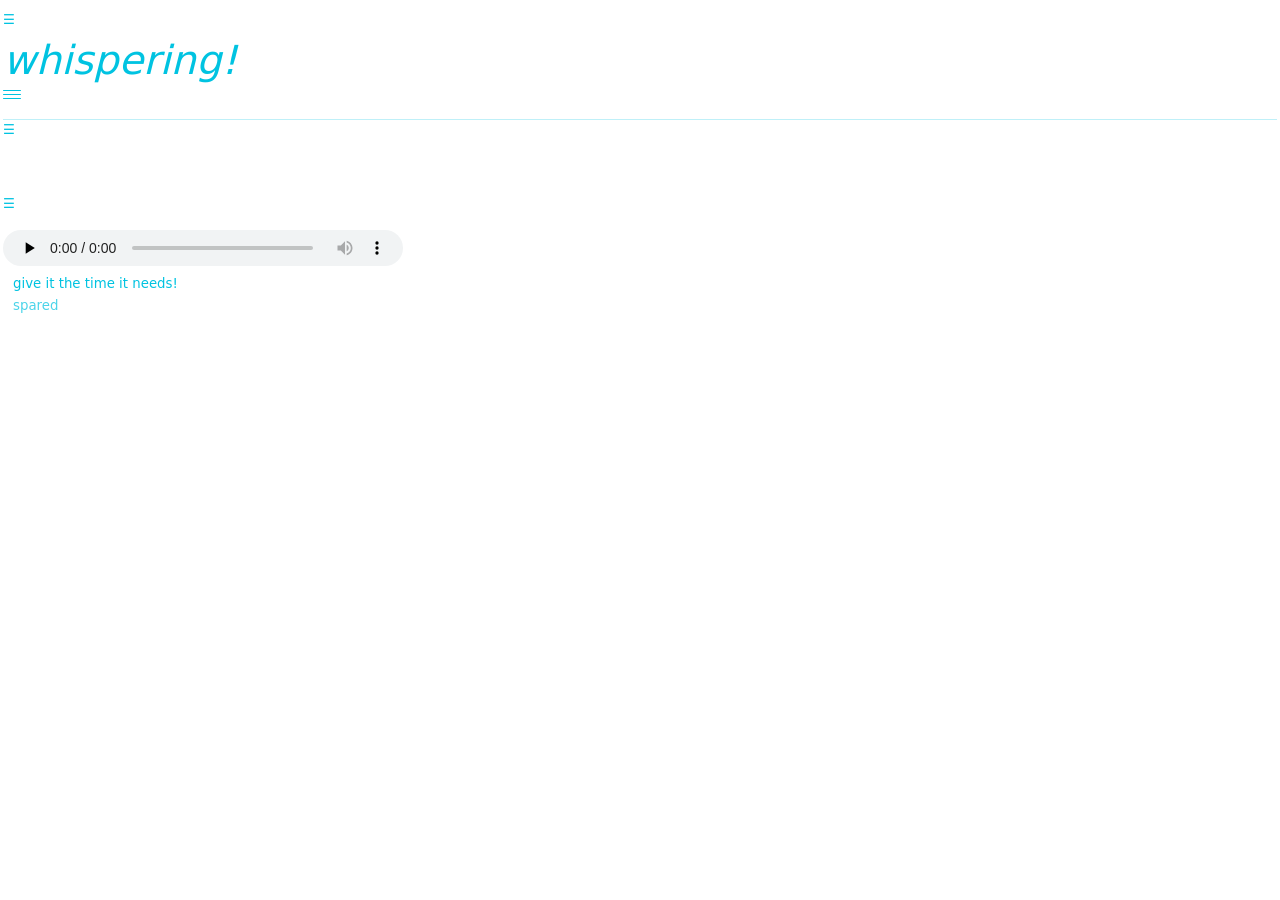
==== index.html @ b7f75431 "Add layout edit mode (?layout=edit) for drag/drop block reordering; removed back link from manage" ====
<!DOCTYPE html>
<html lang="en">
<head>
    <meta charset="UTF-8">
    <meta name="viewport" content="width=device-width, initial-scale=1.0">
    <title>whispering!</title>
    <link rel="stylesheet" href="styles.css">
    <style>
@import url('https://fonts.googleapis.com/css2?family=Inter:opsz@14..32&display=swap');

* { margin: 0; padding: 0; box-sizing: border-box; }

body {
  background: #ffffff;
  color: #00C3E1;
  font-family: system-ui, -apple-system, 'Segoe UI', Roboto, Helvetica, Arial, sans-serif;
  font-size: 10pt;
  font-weight: 200;
  line-height: 1.5;
  min-height: 100vh;
  display: flex;
  flex-direction: column;
  align-items: stretch;
  padding: 10px 3px 40px 3px; /* top reduced, horizontal margins 3px */
}

a { color: #00C3E1; text-decoration: none; }
a:hover { opacity: 0.7; }

.container {
  width: 100%;
  position: relative;
}

.header {
  display: flex;
  justify-content: space-between;
  align-items: center;
  margin-bottom: 20px;
  position: relative;
}

.header .logo {
  font-size: 30pt; /* 3x larger */
  font-style: italic;
  font-weight: 200;
  color: #00C3E1;
}

/* Full-width hairline under the whispering! logo */
.logo-rule {
  width: 100%;
  border: none;
  border-top: 1px solid rgba(0,195,225,0.25);
  margin: 20px 0 0;
}

.filter-btn {
  background: none;
  border: none;
  cursor: pointer;
  display: flex;
  flex-direction: column;
  gap: 3px;
  padding: 0;
}
.filter-btn span {
  display: block;
  width: 18px;
  height: 1px;
  background: #00C3E1;
  border-radius: 1px;
}

.filter-menu {
  display: none;
  position: absolute;
  top: 32px;
  right: 0;
  background: #ffffff;
  border: 1px solid #00C3E1;
  border-radius: 8px;
  min-width: 160px;
  padding: 6px;
  z-index: 10;
}
.filter-menu.open { display: block; }
.filter-menu button {
  display: block;
  width: 100%;
  text-align: left;
  padding: 6px 10px;
  font-family: system-ui, -apple-system, 'Segoe UI', Roboto, Helvetica, Arial, sans-serif;
  font-size: 10pt;
  font-weight: 200;
  border: none;
  background: none;
  color: #00C3E1;
  cursor: pointer;
  border-radius: 4px;
}
.filter-menu button:hover { background: #f0fafc; }
.filter-menu button.active { color: #00C3E1; }
.filter-menu .divider {
  border-bottom: 0.5px solid #00C3E1;
  margin-bottom: 4px;
  padding-bottom: 8px;
}
.filter-menu .artist-item {
  padding-left: 28px;
}

.track-list {
  display: flex;
  flex-direction: column;
  gap: 14px;
  padding-top: 54px;
}

.track {
  display: flex;
  flex-direction: column;
  gap: 8px;
}

.track audio {
  width: 300px;
  max-width: 100%;
  height: 36px;
}

.track-info {
  display: flex;
  flex-direction: column;
  gap: 2px;
  padding-left: 10px;
  font-size: 10pt;
  font-weight: 200;
  color: #00C3E1;
}
.track-title { font-weight: 200; }
.track-artist { opacity: 0.7; font-weight: 200; }

.form-group { margin-bottom: 16px; }
.form-group label {
  display: block;
  font-size: 10pt;
  font-weight: 200;
  margin-bottom: 6px;
}
.form-group input[type=\"text\"] {
  width: 100%;
  padding: 8px 10px;
  border: 1px solid #00C3E1;
  border-radius: 6px;
  font-family: system-ui, -apple-system, 'Segoe UI', Roboto, Helvetica, Arial, sans-serif;
  font-size: 10pt;
  font-weight: 200;
  color: #00C3E1;
  background: #ffffff;
}
.form-group input::placeholder { color: #00C3E1; opacity: 0.5; }

.drop-zone {
  border: 1px solid #00C3E1;
  border-radius: 8px;
  height: 180px;
  text-align: center;
  cursor: pointer;
  font-size: 10pt;
  font-weight: 200;
  margin-bottom: 16px;
  display: flex;
  flex-direction: column;
  justify-content: center;
  align-items: center;
  gap: 4px;
}
.drop-zone .small-text {
  font-size: 9pt;
  opacity: 0.6;
}
.drop-zone.dragover { background: #f0fafc; }

button.submit-btn {
  width: 100%;
  padding: 10px;
  background: #00C3E1;
  color: #ffffff;
  border: none;
  border-radius: 6px;
  font-family: system-ui, -apple-system, 'Segoe UI', Roboto, Helvetica, Arial, sans-serif;
  font-size: 10pt;
  font-weight: 200;
  cursor: pointer;
}
button.submit-btn:hover { opacity: 0.85; }
button.submit-btn:disabled { opacity: 0.5; cursor: not-allowed; }

.status { margin-top: 12px; font-size: 10pt; font-weight: 200; }

.title-row {
  display: flex;
  justify-content: space-between;
  align-items: center;
  margin-bottom: 8px;
}
.page-title { font-size: 10pt; font-weight: 200; opacity: 0.7; }
select.filter-select {
  font-family: system-ui, -apple-system, 'Segoe UI', Roboto, Helvetica, Arial, sans-serif;
  font-size: 10pt;
  font-weight: 200;
  color: #00C3E1;
  background: #ffffff;
  border: 1px solid #00C3E1;
  border-radius: 6px;
  padding: 4px 8px;
}

.hairline { border: none; border-top: 1px solid rgba(0,195,225,0.25); margin: 12px 0; }

.song-list { display: flex; flex-direction: column; gap: 10px; }
.song-item {
  display: flex;
  justify-content: space-between;
  align-items: center;
  gap: 12px;
  font-size: 10pt;
  font-weight: 200;
}
.song-meta { opacity: 0.7; }
.delete-btn {
  background: none;
  border: none;
  cursor: pointer;
  font-family: system-ui, -apple-system, 'Segoe UI', Roboto, Helvetica, Arial, sans-serif;
  font-size: 11pt;
  font-weight: 200;
  color: #00C3E1;
  padding: 2px 6px;
}
.delete-btn:hover { opacity: 0.6; }

.back-link { margin-top: 16px; font-size: 10pt; font-weight: 200; }

/* ===== LAYOUT EDIT MODE ===== */
.layout-edit-mode .edit-handle {
  display: block !important;
  opacity: 0.7;
}
.layout-edit-mode .edit-handle:hover {
  opacity: 1;
}
.layout-edit-mode .block {
  border: 2px dashed rgba(0,195,225,0.3);
  border-radius: 4px;
  background: rgba(0,195,225,0.05);
}
.layout-edit-mode .block-header {
  padding: 4px 8px;
  background: rgba(0,195,225,0.1);
  margin: -8px -8px 8px -8px;
  font-size: 9pt;
  text-transform: uppercase;
  letter-spacing: 0.5px;
}

/* Edit mode controls */
.layout-edit-controls {
  position: fixed;
  bottom: 20px;
  right: 20px;
  background: rgba(0,0,0,0.7);
  color: #ffffff;
  padding: 8px 12px;
  border-radius: 4px;
  font-size: 9pt;
  z-index: 1000;
  display: none;
}
.layout-edit-mode .layout-edit-controls {
  display: block;
}
.layout-edit-controls button {
  background: #00C3E1;
  color: #ffffff;
  border: none;
  padding: 4px 8px;
  margin: 0 4px;
  border-radius: 3px;
  cursor: pointer;
  font-size: 9pt;
}
.layout-edit-controls button:hover {
  opacity: 0.8;
}

/* ===== DESKTOP-ONLY OVERRIDES (min-width: 601px) ===== */
@media (min-width: 601px) {
  body {
    padding: 10px 3px 40px 3px; /* keep same horizontal */
  }
  .track audio {
    width: 400px;
  }
  .track-list {
    gap: 16px;
  }
}

@media (max-width: 600px) {
  body { padding: 10px 3px 40px 3px; }
  .container { max-width: 100%; }
  .header .logo { font-size: 30pt; }
}
@media (min-width: 1200px) {
  body { padding: 10px 3px 40px 3px; }
}

</style>
</head>
<body class="whisper-body">

<div class="container">
  <div class="header">
    <div class="block block-header" data-block="header">
      <div class="edit-handle">☰</div>
      <div class="block-content">
        <a href="/" class="logo">whispering!</a>
        <button class="filter-btn" id="filterBtn" aria-label="Menu">
          <span></span><span></span><span></span>
        </button>
        <div class="filter-menu" id="filterMenu">
          <button id="uploadLink">upload recording</button>
        </div>
      </div>
    </div>
  </div>

  <hr class="logo-rule block block-divider" data-block="divider">
  <div class="edit-handle">☰</div>

  <div class="track-list block block-tracks" data-block="tracks">
    <div class="edit-handle">☰</div>
    <div id="trackList"></div>
  </div>
</div>

<!-- Edit mode controls (hidden by default) -->
<div class="layout-edit-controls" id="layoutControls">
  <button id="saveLayout">Save Layout</button>
  <button id="resetLayout">Reset Layout</button>
</div>

<script>
  window.addEventListener('error', (e) => {
    alert('Something went wrong. Please message mulu on Signal about this issue.');
    return false;
  });
  window.addEventListener('unhandledrejection', (e) => {
    alert('Something went wrong. Please message mulu on Signal about this issue.');
  });

  // Layout edit mode functionality
  const layoutControls = document.getElementById('layoutControls');
  const saveLayoutBtn = document.getElementById('saveLayout');
  const resetLayoutBtn = document.getElementById('resetLayout');
  
  // Check if we're in edit mode
  const urlParams = new URLSearchParams(window.location.search);
  const isEditMode = urlParams.get('layout') === 'edit';
  
  if (isEditMode) {
    document.body.classList.add('layout-edit-mode');
    layoutControls.style.display = 'block';
  }
  
  // Initialize drag and drop for blocks
  function initDragDrop() {
    const blocks = document.querySelectorAll('.block');
    blocks.forEach(block => {
      // Make block draggable
      block.setAttribute('draggable', 'true');
      
      block.addEventListener('dragstart', (e) => {
        e.dataTransfer.setData('text/plain', block.dataset.block);
        block.classList.add('dragging');
      });
      
      block.addEventListener('dragend', () => {
        block.classList.remove('dragging');
      });
      
      block.addEventListener('dragover', (e) => {
        e.preventDefault();
        const afterElement = getDragAfterElement(block.parentNode, e.clientY);
        if (afterElement == null) {
          block.parentNode.appendChild(block);
        } else {
          block.parentNode.insertBefore(block, afterElement);
        }
      });
    });
  }
  
  function getDragAfterElement(container, y) {
    const draggableElements = [...container.querySelectorAll('.block:not(.dragging)')];
    
    return draggableElements.reduce((closest, child) => {
      const box = child.getBoundingClientRect();
      const offset = y - box.top - box.height / 2;
      if (offset < 0 && offset > closest.offset) {
        return { offset: offset, element: child };
      } else {
        return closest;
      }
    }, { offset: Number.NEGATIVE_INFINITY }).element;
  }
  
  // Save layout to localStorage
  function saveLayout() {
    const order = [];
    document.querySelectorAll('.block').forEach(block => {
      order.push(block.dataset.block);
    });
    localStorage.setItem('whisperingLayout', JSON.stringify(order));
    alert('Layout saved! Refresh to see changes.');
  }
  
  // Load layout from localStorage
  function loadLayout() {
    const saved = localStorage.getItem('whisperingLayout');
    if (saved) {
      const order = JSON.parse(saved);
      const container = document.querySelector('.container');
      order.forEach(blockType => {
        const block = document.querySelector(`.block[data-block="${blockType}"]`);
        if (block && block.parentNode !== container) {
          container.appendChild(block);
        }
      });
    }
  }
  
  // Reset layout to default
  function resetLayout() {
    localStorage.removeItem('whisperingLayout');
    alert('Layout reset to default. Refresh to see changes.');
    window.location.reload();
  }
  
  // Event listeners
  saveLayoutBtn.addEventListener('click', saveLayout);
  resetLayoutBtn.addEventListener('click', resetLayout);
  
  // Initialize
  if (isEditMode) {
    initDragDrop();
  } else {
    // On normal view, apply saved layout if exists
    loadLayout();
  }
  
  // Existing audio player JS (unchanged)
  const list = document.getElementById('trackList');
  const filterBtn = document.getElementById('filterBtn');
  const filterMenu = document.getElementById('filterMenu');
  let currentFilter = 'all';
  let allTracks = [];

  const door = document.createElement('button');
  door.textContent = 'Doorway';
  door.className = 'divider';
  door.addEventListener('click', () => { window.location.href = '/upload/'; });
  filterMenu.appendChild(door);

  filterBtn.addEventListener('click', (e) => {
    e.stopPropagation();
    filterMenu.classList.toggle('open');
  });
  document.addEventListener('click', () => { filterMenu.classList.remove('open'); });
  filterMenu.addEventListener('click', (e) => { e.stopPropagation(); });

  function render(filter) {
    list.innerHTML = '';
    const filtered = filter === 'all' ? allTracks : allTracks.filter(t => (t.artist || t.user) === filter);
    filtered.forEach(t => {
      const row = document.createElement('div');
      row.className = 'track';
      const audio = document.createElement('audio');
      audio.controls = true;
      audio.preload = 'none';
      audio.src = t.src || t.audio;
      const info = document.createElement('div');
      info.className = 'track-info';
      info.innerHTML = `<span class=\"track-title\">${t.title || t.name}</span><span class=\"track-artist\">${t.artist || t.user}</span>`;
      row.appendChild(audio);
      row.appendChild(info);
      list.appendChild(row);
    });
  }

  function buildFilterMenu(tracks) {
    const artists = [...new Set(tracks.map(t => t.artist || t.user))].sort();
    const allBtn = document.createElement('button');
    allBtn.textContent = 'Voices';
    allBtn.dataset.filter = 'all';
    allBtn.classList.add('active');
    filterMenu.appendChild(allBtn);
    artists.forEach(a => {
      const btn = document.createElement('button');
      btn.textContent = a;
      btn.dataset.filter = a;
      btn.classList.add('artist-item');
      filterMenu.appendChild(btn);
    });
  }

  filterMenu.addEventListener('click', (e) => {
    if (e.target.tagName === 'BUTTON' && e.target.dataset.filter) {
      currentFilter = e.target.dataset.filter;
      filterMenu.querySelectorAll('button').forEach(b => b.classList.remove('active'));
      e.target.classList.add('active');
      filterMenu.classList.remove('open');
      render(currentFilter);
    }
  });

  fetch('_data/songs.json')
    .then(r => { if (!r.ok) throw new Error('Network'); return r.json(); })
    .then(songs => {
      if (!songs || songs.length === 0) return;
      allTracks = songs;
      buildFilterMenu(songs);
      render('all');
    })
    .catch(err => console.error('Error:', err));
</script>
</body>
</html>
---- styles.css ----
:root {
  --color-primary: #00C3E1;
  --color-ink: rgba(0,195,225, 1);
  --color-reverse: rgba(255,255,255, 1);
  --color-background: #ffffff;
  --color-panel: rgba(240,250,252, 1);
  --font-family: system-ui, -apple-system, 'Segoe UI', Roboto, Helvetica, Arial, sans-serif;
  --font-weight-base: 200;
  --font-size-body: 10pt;
  --font-size-meta: 11pt;
  --font-size-display: 7.5em;
  --space-side: 5px;
  --space-side-mobile: 16px;
  --space-top: 40px;
  --radius-pill: 999px;
  --radius-media: 0;
}

body {
  font-family: var(--font-family);
  font-weight: var(--font-weight-base);
  font-size: var(--font-size-body);
  background-color: var(--color-background);
  color: var(--color-ink);
  margin: 0;
  padding: 0;
  line-height: 1.4;
}

a {
  color: inherit;
  text-decoration: none;
  transition: opacity 0.2s ease;
}
a:hover {
  opacity: 0.7;
}

.whisper-title {
  font-size: var(--font-size-display);
  font-weight: var(--font-weight-base);
  text-align: center;
  margin: 0;
  line-height: 1;
  letter-spacing: 0.1em;
}

.cargo-editorial-grid {
  display: grid;
  grid-template-columns: repeat(12, 1fr);
  gap: var(--space-side);
  padding: var(--space-top) var(--space-side);
}

.editorial-block {
  grid-column: span 12;
  position: relative;
}

.block-hero { grid-column: 2 / span 10; text-align: center; }
.block-meta { grid-column: 8 / span 4; font-size: var(--font-size-meta); opacity: 0.6; }
.block-nav { grid-column: 2 / span 6; margin-top: 2rem; }

.whisper-link {
  display: inline-block;
  font-size: var(--font-size-meta);
  border: 1px solid rgba(0,0,0,0.1);
  padding: 4px 12px;
  border-radius: var(--radius-pill);
  margin-right: 10px;
  cursor: pointer;
}
.whisper-link:hover {
  border-color: var(--color-primary);
  color: var(--color-primary);
}

.whisper-footer {
  position: fixed;
  bottom: var(--space-side);
  left: var(--space-side);
  font-size: var(--font-size-meta);
  opacity: 0.5;
}

.drop-zone {
  background-color: var(--color-panel);
  border: 2px dashed var(--color-primary);
  border-radius: 12px;
  padding: 2rem;
  text-align: center;
}
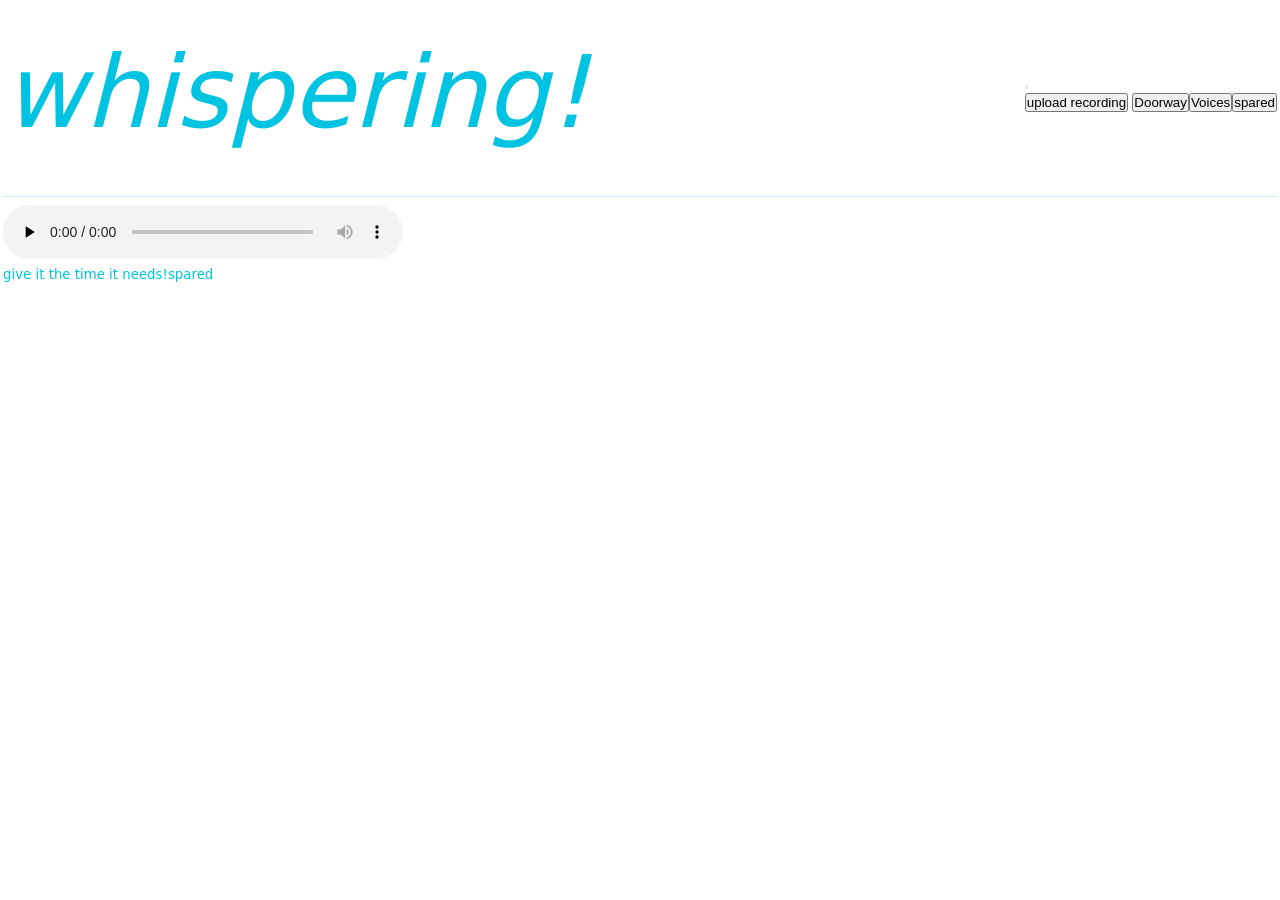
==== commit 3cf59d7f: "Add layout edit mode with draggable/resizable blocks and 13x13 grid; made header large in both views" ====
--- a/index.html
+++ b/index.html
@@ -32,237 +32,97 @@
   position: relative;
 }
 
-.header {
+/* Header blocks */
+.logo-block,
+.filter-btn-block {
   display: flex;
-  justify-content: space-between;
   align-items: center;
-  margin-bottom: 20px;
+  justify-content: center;
+  /* size will be set by content */
+}
+.logo-block {
+  /* header text */
+}
+.logo-block .logo {
+  font-size: var(--font-size-display);
+  font-style: italic;
+  font-weight: var(--font-weight-base);
+  color: var(--color-primary);
+  margin: 0;
+}
+
+/* Divider */
+.divider-block {
+  width: 100%;
+  height: 1px;
+  background: rgba(0,195,225,0.25);
+  margin: 20px 0 0;
+}
+
+/* Track list container */
+.tracks-block {
+  /* content will be inserted via JS */
+}
+
+/* Base block styling for edit mode */
+.block {
   position: relative;
-}
-
-.header .logo {
-  font-size: 30pt; /* 3x larger */
-  font-style: italic;
-  font-weight: 200;
-  color: #00C3E1;
-}
-
-/* Full-width hairline under the whispering! logo */
-.logo-rule {
-  width: 100%;
-  border: none;
-  border-top: 1px solid rgba(0,195,225,0.25);
-  margin: 20px 0 0;
-}
-
-.filter-btn {
-  background: none;
-  border: none;
-  cursor: pointer;
-  display: flex;
-  flex-direction: column;
-  gap: 3px;
-  padding: 0;
-}
-.filter-btn span {
-  display: block;
-  width: 18px;
-  height: 1px;
-  background: #00C3E1;
-  border-radius: 1px;
-}
-
-.filter-menu {
-  display: none;
-  position: absolute;
-  top: 32px;
-  right: 0;
-  background: #ffffff;
-  border: 1px solid #00C3E1;
-  border-radius: 8px;
-  min-width: 160px;
-  padding: 6px;
-  z-index: 10;
-}
-.filter-menu.open { display: block; }
-.filter-menu button {
-  display: block;
-  width: 100%;
-  text-align: left;
-  padding: 6px 10px;
-  font-family: system-ui, -apple-system, 'Segoe UI', Roboto, Helvetica, Arial, sans-serif;
-  font-size: 10pt;
-  font-weight: 200;
-  border: none;
-  background: none;
-  color: #00C3E1;
-  cursor: pointer;
-  border-radius: 4px;
-}
-.filter-menu button:hover { background: #f0fafc; }
-.filter-menu button.active { color: #00C3E1; }
-.filter-menu .divider {
-  border-bottom: 0.5px solid #00C3E1;
-  margin-bottom: 4px;
-  padding-bottom: 8px;
-}
-.filter-menu .artist-item {
-  padding-left: 28px;
-}
-
-.track-list {
-  display: flex;
-  flex-direction: column;
-  gap: 14px;
-  padding-top: 54px;
-}
-
-.track {
-  display: flex;
-  flex-direction: column;
-  gap: 8px;
-}
-
-.track audio {
-  width: 300px;
-  max-width: 100%;
-  height: 36px;
-}
-
-.track-info {
-  display: flex;
-  flex-direction: column;
-  gap: 2px;
-  padding-left: 10px;
-  font-size: 10pt;
-  font-weight: 200;
-  color: #00C3E1;
-}
-.track-title { font-weight: 200; }
-.track-artist { opacity: 0.7; font-weight: 200; }
-
-.form-group { margin-bottom: 16px; }
-.form-group label {
-  display: block;
-  font-size: 10pt;
-  font-weight: 200;
-  margin-bottom: 6px;
-}
-.form-group input[type=\"text\"] {
-  width: 100%;
-  padding: 8px 10px;
-  border: 1px solid #00C3E1;
-  border-radius: 6px;
-  font-family: system-ui, -apple-system, 'Segoe UI', Roboto, Helvetica, Arial, sans-serif;
-  font-size: 10pt;
-  font-weight: 200;
-  color: #00C3E1;
-  background: #ffffff;
-}
-.form-group input::placeholder { color: #00C3E1; opacity: 0.5; }
-
-.drop-zone {
-  border: 1px solid #00C3E1;
-  border-radius: 8px;
-  height: 180px;
-  text-align: center;
-  cursor: pointer;
-  font-size: 10pt;
-  font-weight: 200;
-  margin-bottom: 16px;
-  display: flex;
-  flex-direction: column;
-  justify-content: center;
-  align-items: center;
-  gap: 4px;
-}
-.drop-zone .small-text {
-  font-size: 9pt;
-  opacity: 0.6;
-}
-.drop-zone.dragover { background: #f0fafc; }
-
-button.submit-btn {
-  width: 100%;
-  padding: 10px;
-  background: #00C3E1;
-  color: #ffffff;
-  border: none;
-  border-radius: 6px;
-  font-family: system-ui, -apple-system, 'Segoe UI', Roboto, Helvetica, Arial, sans-serif;
-  font-size: 10pt;
-  font-weight: 200;
-  cursor: pointer;
-}
-button.submit-btn:hover { opacity: 0.85; }
-button.submit-btn:disabled { opacity: 0.5; cursor: not-allowed; }
-
-.status { margin-top: 12px; font-size: 10pt; font-weight: 200; }
-
-.title-row {
-  display: flex;
-  justify-content: space-between;
-  align-items: center;
-  margin-bottom: 8px;
-}
-.page-title { font-size: 10pt; font-weight: 200; opacity: 0.7; }
-select.filter-select {
-  font-family: system-ui, -apple-system, 'Segoe UI', Roboto, Helvetica, Arial, sans-serif;
-  font-size: 10pt;
-  font-weight: 200;
-  color: #00C3E1;
-  background: #ffffff;
-  border: 1px solid #00C3E1;
-  border-radius: 6px;
-  padding: 4px 8px;
-}
-
-.hairline { border: none; border-top: 1px solid rgba(0,195,225,0.25); margin: 12px 0; }
-
-.song-list { display: flex; flex-direction: column; gap: 10px; }
-.song-item {
-  display: flex;
-  justify-content: space-between;
-  align-items: center;
-  gap: 12px;
-  font-size: 10pt;
-  font-weight: 200;
-}
-.song-meta { opacity: 0.7; }
-.delete-btn {
-  background: none;
-  border: none;
-  cursor: pointer;
-  font-family: system-ui, -apple-system, 'Segoe UI', Roboto, Helvetica, Arial, sans-serif;
-  font-size: 11pt;
-  font-weight: 200;
-  color: #00C3E1;
-  padding: 2px 6px;
-}
-.delete-btn:hover { opacity: 0.6; }
-
-.back-link { margin-top: 16px; font-size: 10pt; font-weight: 200; }
-
-/* ===== LAYOUT EDIT MODE ===== */
-.layout-edit-mode .edit-handle {
-  display: block !important;
-  opacity: 0.7;
-}
-.layout-edit-mode .edit-handle:hover {
-  opacity: 1;
-}
+  /* default margin */
+  margin: 8px 0;
+}
+.block-content {
+  /* inner content */
+}
+
+/* Edit mode specific styles */
 .layout-edit-mode .block {
   border: 2px dashed rgba(0,195,225,0.3);
   border-radius: 4px;
   background: rgba(0,195,225,0.05);
 }
-.layout-edit-mode .block-header {
-  padding: 4px 8px;
-  background: rgba(0,195,225,0.1);
-  margin: -8px -8px 8px -8px;
-  font-size: 9pt;
-  text-transform: uppercase;
-  letter-spacing: 0.5px;
+.layout-edit-mode .block-content {
+  padding: 8px;
+}
+.layout-edit-mode .resize-handle {
+  position: absolute;
+  bottom: 0;
+  right: 0;
+  width: 12px;
+  height: 12px;
+  background: rgba(0,195,225,0.5);
+  cursor: se-resize;
+  z-index: 2;
+}
+.layout-edit-mode .drag-handle {
+  position: absolute;
+  top: 0;
+  left: 0;
+  width: 12px;
+  height: 12px;
+  background: rgba(0,195,225,0.5);
+  cursor: move;
+  z-index: 2;
+}
+.layout-edit-mode .grid-overlay {
+  position: absolute;
+  top: 0;
+  left: 0;
+  width: 100%;
+  height: 100%;
+  pointer-events: none;
+  z-index: 1;
+}
+.layout-edit-mode .grid-overlay .grid-line {
+  position: absolute;
+  background: rgba(0,195,225,0.2);
+}
+.layout-edit-mode .grid-overlay .grid-line.v {
+  width: 1px;
+  height: 100%;
+}
+.layout-edit-mode .grid-overlay .grid-line.h {
+  height: 1px;
+  width: 100%;
 }
 
 /* Edit mode controls */
@@ -303,30 +163,42 @@
   .track audio {
     width: 400px;
   }
-  .track-list {
-    gap: 16px;
-  }
-}
-
+}
+
+/* ===== MOBILE ===== */
 @media (max-width: 600px) {
   body { padding: 10px 3px 40px 3px; }
   .container { max-width: 100%; }
-  .header .logo { font-size: 30pt; }
 }
 @media (min-width: 1200px) {
   body { padding: 10px 3px 40px 3px; }
 }
 
+/* Ensure the header elements display inline in normal mode */
+.header-normal {
+  display: flex;
+  justify-content: space-between;
+  align-items: center;
+  margin-bottom: 20px;
+}
 </style>
 </head>
 <body class="whisper-body">
 
 <div class="container">
-  <div class="header">
-    <div class="block block-header" data-block="header">
-      <div class="edit-handle">☰</div>
+  <div class="header-normal">
+    <!-- Logo block -->
+    <div class="block logo-block" data-block="logo">
+      <div class="drag-handle"></div>
       <div class="block-content">
         <a href="/" class="logo">whispering!</a>
+      </div>
+      <div class="resize-handle"></div>
+    </div>
+    <!-- Filter button block -->
+    <div class="block filter-btn-block" data-block="filter">
+      <div class="drag-handle"></div>
+      <div class="block-content">
         <button class="filter-btn" id="filterBtn" aria-label="Menu">
           <span></span><span></span><span></span>
         </button>
@@ -334,15 +206,22 @@
           <button id="uploadLink">upload recording</button>
         </div>
       </div>
+      <div class="resize-handle"></div>
     </div>
   </div>
 
-  <hr class="logo-rule block block-divider" data-block="divider">
-  <div class="edit-handle">☰</div>
-
-  <div class="track-list block block-tracks" data-block="tracks">
-    <div class="edit-handle">☰</div>
-    <div id="trackList"></div>
+  <!-- Divider block -->
+  <div class="block divider-block" data-block="divider">
+    <div class="drag-handle"></div>
+    <div class="block-content"></div>
+    <div class="resize-handle"></div>
+  </div>
+
+  <!-- Track list block -->
+  <div class="block tracks-block" data-block="tracks">
+    <div class="drag-handle"></div>
+    <div class="block-content" id="trackList"></div>
+    <div class="resize-handle"></div>
   </div>
 </div>
 
@@ -373,13 +252,52 @@
   if (isEditMode) {
     document.body.classList.add('layout-edit-mode');
     layoutControls.style.display = 'block';
-  }
-  
-  // Initialize drag and drop for blocks
-  function initDragDrop() {
+    initGridOverlay();
+  }
+  
+  // Grid overlay
+  function initGridOverlay() {
+    const container = document.querySelector('.container');
+    const overlay = document.createElement('div');
+    overlay.className = 'grid-overlay';
+    container.appendChild(overlay);
+    updateGrid();
+    window.addEventListener('resize', updateGrid);
+  }
+  
+  function updateGrid() {
+    const container = document.querySelector('.container');
+    const overlay = container.querySelector('.grid-overlay');
+    if (!overlay) return;
+    overlay.innerHTML = '';
+    const rect = container.getBoundingClientRect();
+    const gridSize = 20; // 20px grid
+    const cols = Math.ceil(rect.width / gridSize);
+    const rows = Math.ceil(rect.height / gridSize);
+    for (let i = 0; i <= cols; i++) {
+      const line = document.createElement('div');
+      line.className = 'grid-line v';
+      line.style.left = (i * gridSize) + 'px';
+      overlay.appendChild(line);
+    }
+    for (let i = 0; i <= rows; i++) {
+      const line = document.createElement('div');
+      line.className = 'grid-line h';
+      line.style.top = (i * gridSize) + 'px';
+      overlay.appendChild(line);
+    }
+  }
+  
+  // Snap value to grid
+  function snapToGrid(value, gridSize = 20) {
+    return Math.round(value / gridSize) * gridSize;
+  }
+  
+  // Make blocks draggable and resizable
+  function initInteractions() {
     const blocks = document.querySelectorAll('.block');
     blocks.forEach(block => {
-      // Make block draggable
+      // Make draggable
       block.setAttribute('draggable', 'true');
       
       block.addEventListener('dragstart', (e) => {
@@ -399,6 +317,58 @@
         } else {
           block.parentNode.insertBefore(block, afterElement);
         }
+        // Snap to grid after drop
+        requestAnimationFrame(() => snapBlockToGrid(block));
+      });
+      
+      // Resize handle
+      const resizeHandle = block.querySelector('.resize-handle');
+      const dragHandle = block.querySelector('.drag-handle');
+      let resizing = false;
+      let startX, startY, startWidth, startHeight;
+      
+      resizeHandle.addEventListener('mousedown', (e) => {
+        e.stopPropagation();
+        resizing = true;
+        startX = e.clientX;
+        startY = e.clientY;
+        const rect = block.getBoundingClientRect();
+        startWidth = rect.width;
+        startHeight = rect.height;
+        document.body.style.cursor = 'se-resize';
+        block.classList.add('resizing');
+      });
+      
+      document.addEventListener('mousemove', (e) => {
+        if (!resizing) return;
+        const dx = e.clientX - startX;
+        const dy = e.clientY - startY;
+        let newWidth = startWidth + dx;
+        let newHeight = startHeight + dy;
+        // Minimum size
+        newWidth = Math.max(40, newWidth);
+        newHeight = Math.max(40, newHeight);
+        // Snap to grid
+        newWidth = snapToGrid(newWidth);
+        newHeight = snapToGrid(newHeight);
+        block.style.width = newWidth + 'px';
+        block.style.height = newHeight + 'px';
+      });
+      
+      document.addEventListener('mouseup', (e) => {
+        if (resizing) {
+          resizing = false;
+          document.body.style.cursor = 'default';
+          block.classList.remove('resizing');
+        }
+      });
+      
+      // Drag handle for moving (optional, but we already have dragstart on block)
+      // We'll also allow dragging from the drag handle area for clarity
+      dragHandle.addEventListener('mousedown', (e) => {
+        e.stopPropagation();
+        // Trigger dragstart on the block
+        block.dispatchEvent(new Event('dragstart'));
       });
     });
   }
@@ -417,6 +387,31 @@
     }, { offset: Number.NEGATIVE_INFINITY }).element;
   }
   
+  function snapBlockToGrid(block) {
+    const rect = block.getBoundingClientRect();
+    const container = document.querySelector('.container');
+    const containerRect = container.getBoundingClientRect();
+    const gridSize = 20;
+    
+    // Snap position
+    let newLeft = rect.left - containerRect.left;
+    let newTop = rect.top - containerRect.top;
+    newLeft = snapToGrid(newLeft, gridSize);
+    newTop = snapToGrid(newTop, gridSize);
+    
+    // Apply
+    block.style.left = newLeft + 'px';
+    block.style.top = newTop + 'px';
+    
+    // Ensure size is snapped (already done during resize, but just in case)
+    let width = rect.width;
+    let height = rect.height;
+    width = snapToGrid(width, gridSize);
+    height = snapToGrid(height, gridSize);
+    block.style.width = width + 'px';
+    block.style.height = height + 'px';
+  }
+  
   // Save layout to localStorage
   function saveLayout() {
     const order = [];
@@ -424,10 +419,12 @@
       order.push(block.dataset.block);
     });
     localStorage.setItem('whisperingLayout', JSON.stringify(order));
+    // Also save positions and sizes? For simplicity, we only save order.
+    // For a more advanced version, we could save rects.
     alert('Layout saved! Refresh to see changes.');
   }
   
-  // Load layout from localStorage
+  // Load layout from localStorage (order only)
   function loadLayout() {
     const saved = localStorage.getItem('whisperingLayout');
     if (saved) {
@@ -445,6 +442,7 @@
   // Reset layout to default
   function resetLayout() {
     localStorage.removeItem('whisperingLayout');
+    localStorage.removeItem('whisperingBlockStates'); // if we saved states
     alert('Layout reset to default. Refresh to see changes.');
     window.location.reload();
   }
@@ -455,7 +453,7 @@
   
   // Initialize
   if (isEditMode) {
-    initDragDrop();
+    initInteractions();
   } else {
     // On normal view, apply saved layout if exists
     loadLayout();
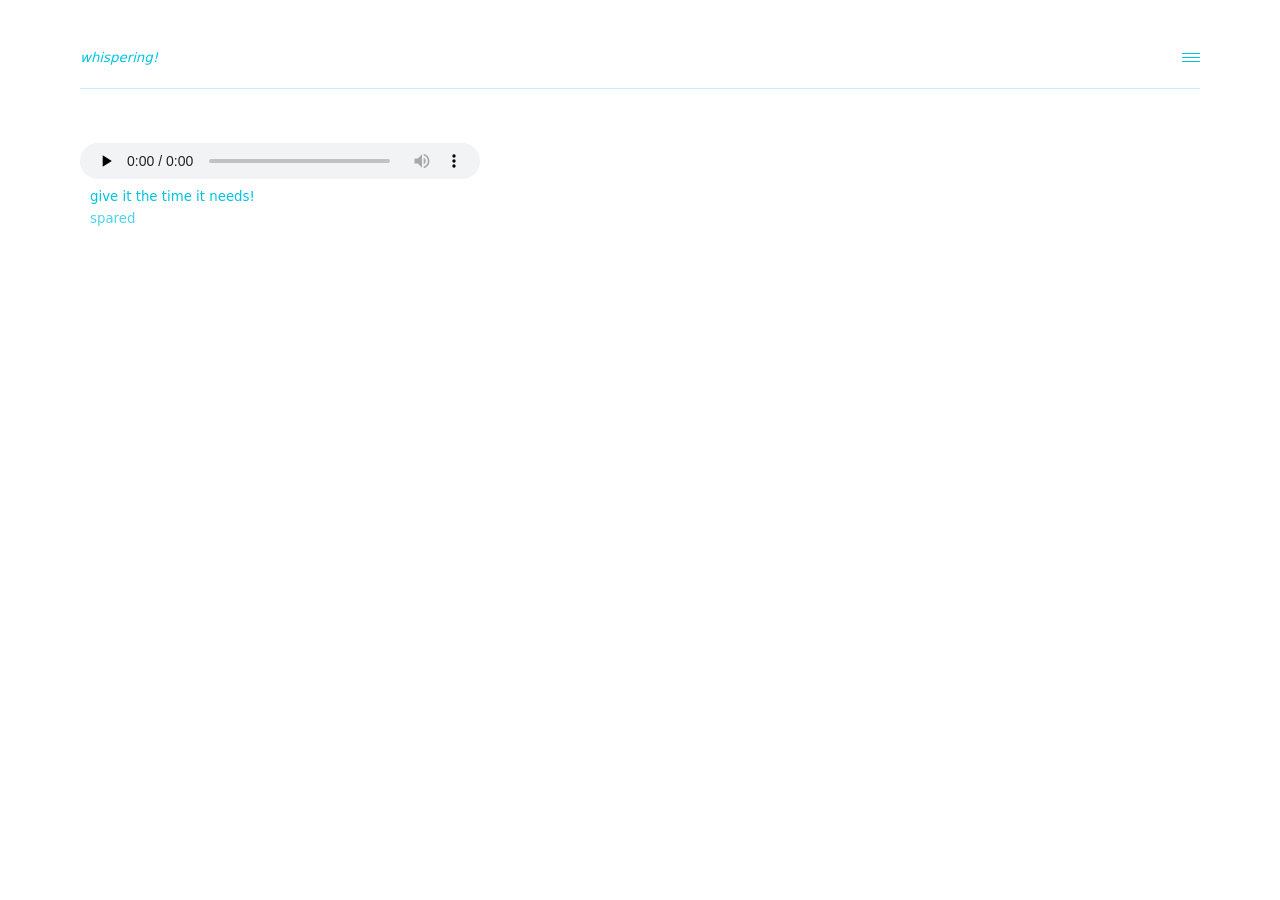
==== commit a070f694: "Revert to known good state (3c8c2f5) with requested changes: larger header (30pt), reduced top paddi" ====
--- a/index.html
+++ b/index.html
@@ -1,16 +1,16 @@
 <!DOCTYPE html>
 <html lang="en">
 <head>
-    <meta charset="UTF-8">
-    <meta name="viewport" content="width=device-width, initial-scale=1.0">
-    <title>whispering!</title>
-    <link rel="stylesheet" href="styles.css">
-    <style>
+<meta charset="UTF-8">
+<meta name="viewport" content="width=device-width, initial-scale=1.0">
+<title>whispering!</title>
+<style>
 @import url('https://fonts.googleapis.com/css2?family=Inter:opsz@14..32&display=swap');
 
 * { margin: 0; padding: 0; box-sizing: border-box; }
 
 body {
+  padding: 10px 3px 40px 3px;
   background: #ffffff;
   color: #00C3E1;
   font-family: system-ui, -apple-system, 'Segoe UI', Roboto, Helvetica, Arial, sans-serif;
@@ -21,7 +21,7 @@
   display: flex;
   flex-direction: column;
   align-items: stretch;
-  padding: 10px 3px 40px 3px; /* top reduced, horizontal margins 3px */
+  padding: 40px 80px 40px;
 }
 
 a { color: #00C3E1; text-decoration: none; }
@@ -32,203 +32,258 @@
   position: relative;
 }
 
-/* Header blocks */
-.logo-block,
-.filter-btn-block {
-  display: flex;
+.header {
+  display: flex;
+  justify-content: space-between;
   align-items: center;
+  margin-bottom: 20px;
+  position: relative;
+}
+
+.header .logo {
+  font-size: 30pt;
+  font-size: 10pt;
+  font-style: italic;
+  font-weight: 200;
+  color: #00C3E1;
+}
+
+/* Full-width hairline under the whispering! logo */
+.logo-rule {
+  width: 100%;
+  border: none;
+  border-top: 1px solid rgba(0,195,225,0.25);
+  margin: 20px 0 0;
+}
+
+.filter-btn {
+  background: none;
+  border: none;
+  cursor: pointer;
+  display: flex;
+  flex-direction: column;
+  gap: 3px;
+  padding: 0;
+}
+.filter-btn span {
+  display: block;
+  width: 18px;
+  height: 1px;
+  background: #00C3E1;
+  border-radius: 1px;
+}
+
+.filter-menu {
+  display: none;
+  position: absolute;
+  top: 32px;
+  right: 0;
+  background: #ffffff;
+  border: 1px solid #00C3E1;
+  border-radius: 8px;
+  min-width: 160px;
+  padding: 6px;
+  z-index: 10;
+}
+.filter-menu.open { display: block; }
+.filter-menu button {
+  display: block;
+  width: 100%;
+  text-align: left;
+  padding: 6px 10px;
+  font-family: system-ui, -apple-system, 'Segoe UI', Roboto, Helvetica, Arial, sans-serif;
+  font-size: 10pt;
+  font-weight: 200;
+  border: none;
+  background: none;
+  color: #00C3E1;
+  cursor: pointer;
+  border-radius: 4px;
+}
+.filter-menu button:hover { background: #f0fafc; }
+.filter-menu button.active { color: #00C3E1; }
+.filter-menu .divider {
+  border-bottom: 0.5px solid #00C3E1;
+  margin-bottom: 4px;
+  padding-bottom: 8px;
+}
+.filter-menu .artist-item {
+  padding-left: 28px;
+}
+
+.track-list {
+  display: flex;
+  flex-direction: column;
+  gap: 14px;
+  padding-top: 54px;
+}
+
+.track {
+  display: flex;
+  flex-direction: column;
+  gap: 8px;
+}
+
+.track audio {
+  width: 300px;
+  max-width: 100%;
+  height: 36px;
+}
+
+.track-info {
+  display: flex;
+  flex-direction: column;
+  gap: 2px;
+  padding-left: 10px;
+  font-size: 10pt;
+  font-weight: 200;
+  color: #00C3E1;
+}
+.track-title { font-weight: 200; }
+.track-artist { opacity: 0.7; font-weight: 200; }
+
+.form-group { margin-bottom: 16px; }
+.form-group label {
+  display: block;
+  font-size: 10pt;
+  font-weight: 200;
+  margin-bottom: 6px;
+}
+.form-group input[type="text"] {
+  width: 100%;
+  padding: 8px 10px;
+  border: 1px solid #00C3E1;
+  border-radius: 6px;
+  font-family: system-ui, -apple-system, 'Segoe UI', Roboto, Helvetica, Arial, sans-serif;
+  font-size: 10pt;
+  font-weight: 200;
+  color: #00C3E1;
+  background: #ffffff;
+}
+.form-group input::placeholder { color: #00C3E1; opacity: 0.5; }
+
+.drop-zone {
+  border: 1px solid #00C3E1;
+  border-radius: 8px;
+  height: 180px;
+  text-align: center;
+  cursor: pointer;
+  font-size: 10pt;
+  font-weight: 200;
+  margin-bottom: 16px;
+  display: flex;
+  flex-direction: column;
   justify-content: center;
-  /* size will be set by content */
-}
-.logo-block {
-  /* header text */
-}
-.logo-block .logo {
-  font-size: var(--font-size-display);
-  font-style: italic;
-  font-weight: var(--font-weight-base);
-  color: var(--color-primary);
-  margin: 0;
-}
-
-/* Divider */
-.divider-block {
-  width: 100%;
-  height: 1px;
-  background: rgba(0,195,225,0.25);
-  margin: 20px 0 0;
-}
-
-/* Track list container */
-.tracks-block {
-  /* content will be inserted via JS */
-}
-
-/* Base block styling for edit mode */
-.block {
-  position: relative;
-  /* default margin */
-  margin: 8px 0;
-}
-.block-content {
-  /* inner content */
-}
-
-/* Edit mode specific styles */
-.layout-edit-mode .block {
-  border: 2px dashed rgba(0,195,225,0.3);
-  border-radius: 4px;
-  background: rgba(0,195,225,0.05);
-}
-.layout-edit-mode .block-content {
-  padding: 8px;
-}
-.layout-edit-mode .resize-handle {
-  position: absolute;
-  bottom: 0;
-  right: 0;
-  width: 12px;
-  height: 12px;
-  background: rgba(0,195,225,0.5);
-  cursor: se-resize;
-  z-index: 2;
-}
-.layout-edit-mode .drag-handle {
-  position: absolute;
-  top: 0;
-  left: 0;
-  width: 12px;
-  height: 12px;
-  background: rgba(0,195,225,0.5);
-  cursor: move;
-  z-index: 2;
-}
-.layout-edit-mode .grid-overlay {
-  position: absolute;
-  top: 0;
-  left: 0;
-  width: 100%;
-  height: 100%;
-  pointer-events: none;
-  z-index: 1;
-}
-.layout-edit-mode .grid-overlay .grid-line {
-  position: absolute;
-  background: rgba(0,195,225,0.2);
-}
-.layout-edit-mode .grid-overlay .grid-line.v {
-  width: 1px;
-  height: 100%;
-}
-.layout-edit-mode .grid-overlay .grid-line.h {
-  height: 1px;
-  width: 100%;
-}
-
-/* Edit mode controls */
-.layout-edit-controls {
-  position: fixed;
-  bottom: 20px;
-  right: 20px;
-  background: rgba(0,0,0,0.7);
-  color: #ffffff;
-  padding: 8px 12px;
-  border-radius: 4px;
+  align-items: center;
+  gap: 4px;
+}
+.drop-zone .small-text {
   font-size: 9pt;
-  z-index: 1000;
-  display: none;
-}
-.layout-edit-mode .layout-edit-controls {
-  display: block;
-}
-.layout-edit-controls button {
+  opacity: 0.6;
+}
+.drop-zone.dragover { background: #f0fafc; }
+
+button.submit-btn {
+  width: 100%;
+  padding: 10px;
   background: #00C3E1;
   color: #ffffff;
   border: none;
+  border-radius: 6px;
+  font-family: system-ui, -apple-system, 'Segoe UI', Roboto, Helvetica, Arial, sans-serif;
+  font-size: 10pt;
+  font-weight: 200;
+  cursor: pointer;
+}
+button.submit-btn:hover { opacity: 0.85; }
+button.submit-btn:disabled { opacity: 0.5; cursor: not-allowed; }
+
+.status { margin-top: 12px; font-size: 10pt; font-weight: 200; }
+
+.title-row {
+  display: flex;
+  justify-content: space-between;
+  align-items: center;
+  margin-bottom: 8px;
+}
+.page-title { font-size: 10pt; font-weight: 200; opacity: 0.7; }
+select.filter-select {
+  font-family: system-ui, -apple-system, 'Segoe UI', Roboto, Helvetica, Arial, sans-serif;
+  font-size: 10pt;
+  font-weight: 200;
+  color: #00C3E1;
+  background: #ffffff;
+  border: 1px solid #00C3E1;
+  border-radius: 6px;
   padding: 4px 8px;
-  margin: 0 4px;
-  border-radius: 3px;
-  cursor: pointer;
-  font-size: 9pt;
-}
-.layout-edit-controls button:hover {
-  opacity: 0.8;
-}
+}
+
+.hairline { border: none; border-top: 1px solid rgba(0,195,225,0.25); margin: 12px 0; }
+
+.song-list { display: flex; flex-direction: column; gap: 10px; }
+.song-item {
+  display: flex;
+  justify-content: space-between;
+  align-items: center;
+  gap: 12px;
+  font-size: 10pt;
+  font-weight: 200;
+}
+.song-meta { opacity: 0.7; }
+.delete-btn {
+  background: none;
+  border: none;
+  cursor: pointer;
+  font-family: system-ui, -apple-system, 'Segoe UI', Roboto, Helvetica, Arial, sans-serif;
+  font-size: 11pt;
+  font-weight: 200;
+  color: #00C3E1;
+  padding: 2px 6px;
+}
+.delete-btn:hover { opacity: 0.6; }
+
+.back-link { margin-top: 16px; font-size: 10pt; font-weight: 200; }
 
 /* ===== DESKTOP-ONLY OVERRIDES (min-width: 601px) ===== */
 @media (min-width: 601px) {
   body {
-    padding: 10px 3px 40px 3px; /* keep same horizontal */
+  padding: 10px 3px 40px 3px;
+    padding: 24px 80px 40px;
   }
   .track audio {
     width: 400px;
   }
-}
-
-/* ===== MOBILE ===== */
+  .track-list {
+    gap: 16px;
+  }
+}
+
 @media (max-width: 600px) {
-  body { padding: 10px 3px 40px 3px; }
+  body {
+  padding: 10px 3px 40px 3px; padding: 24px 16px 40px; }
   .container { max-width: 100%; }
+  .header .logo {
+  font-size: 30pt; font-size: 10pt; }
 }
 @media (min-width: 1200px) {
-  body { padding: 10px 3px 40px 3px; }
-}
-
-/* Ensure the header elements display inline in normal mode */
-.header-normal {
-  display: flex;
-  justify-content: space-between;
-  align-items: center;
-  margin-bottom: 20px;
-}
+  body {
+  padding: 10px 3px 40px 3px; padding: 48px 80px 40px; }
+}
+
 </style>
 </head>
-<body class="whisper-body">
+<body>
 
 <div class="container">
-  <div class="header-normal">
-    <!-- Logo block -->
-    <div class="block logo-block" data-block="logo">
-      <div class="drag-handle"></div>
-      <div class="block-content">
-        <a href="/" class="logo">whispering!</a>
-      </div>
-      <div class="resize-handle"></div>
-    </div>
-    <!-- Filter button block -->
-    <div class="block filter-btn-block" data-block="filter">
-      <div class="drag-handle"></div>
-      <div class="block-content">
-        <button class="filter-btn" id="filterBtn" aria-label="Menu">
-          <span></span><span></span><span></span>
-        </button>
-        <div class="filter-menu" id="filterMenu">
-          <button id="uploadLink">upload recording</button>
-        </div>
-      </div>
-      <div class="resize-handle"></div>
-    </div>
+  <div class="header">
+    <a href="/" class="logo">whispering!</a>
+    <button class="filter-btn" id="filterBtn" aria-label="Menu">
+      <span></span><span></span><span></span>
+    </button>
+    <div class="filter-menu" id="filterMenu"></div>
   </div>
-
-  <!-- Divider block -->
-  <div class="block divider-block" data-block="divider">
-    <div class="drag-handle"></div>
-    <div class="block-content"></div>
-    <div class="resize-handle"></div>
-  </div>
-
-  <!-- Track list block -->
-  <div class="block tracks-block" data-block="tracks">
-    <div class="drag-handle"></div>
-    <div class="block-content" id="trackList"></div>
-    <div class="resize-handle"></div>
-  </div>
-</div>
-
-<!-- Edit mode controls (hidden by default) -->
-<div class="layout-edit-controls" id="layoutControls">
-  <button id="saveLayout">Save Layout</button>
-  <button id="resetLayout">Reset Layout</button>
+<hr class="logo-rule">
+<div class="track-list" id="trackList"></div>
 </div>
 
 <script>
@@ -240,226 +295,6 @@
     alert('Something went wrong. Please message mulu on Signal about this issue.');
   });
 
-  // Layout edit mode functionality
-  const layoutControls = document.getElementById('layoutControls');
-  const saveLayoutBtn = document.getElementById('saveLayout');
-  const resetLayoutBtn = document.getElementById('resetLayout');
-  
-  // Check if we're in edit mode
-  const urlParams = new URLSearchParams(window.location.search);
-  const isEditMode = urlParams.get('layout') === 'edit';
-  
-  if (isEditMode) {
-    document.body.classList.add('layout-edit-mode');
-    layoutControls.style.display = 'block';
-    initGridOverlay();
-  }
-  
-  // Grid overlay
-  function initGridOverlay() {
-    const container = document.querySelector('.container');
-    const overlay = document.createElement('div');
-    overlay.className = 'grid-overlay';
-    container.appendChild(overlay);
-    updateGrid();
-    window.addEventListener('resize', updateGrid);
-  }
-  
-  function updateGrid() {
-    const container = document.querySelector('.container');
-    const overlay = container.querySelector('.grid-overlay');
-    if (!overlay) return;
-    overlay.innerHTML = '';
-    const rect = container.getBoundingClientRect();
-    const gridSize = 20; // 20px grid
-    const cols = Math.ceil(rect.width / gridSize);
-    const rows = Math.ceil(rect.height / gridSize);
-    for (let i = 0; i <= cols; i++) {
-      const line = document.createElement('div');
-      line.className = 'grid-line v';
-      line.style.left = (i * gridSize) + 'px';
-      overlay.appendChild(line);
-    }
-    for (let i = 0; i <= rows; i++) {
-      const line = document.createElement('div');
-      line.className = 'grid-line h';
-      line.style.top = (i * gridSize) + 'px';
-      overlay.appendChild(line);
-    }
-  }
-  
-  // Snap value to grid
-  function snapToGrid(value, gridSize = 20) {
-    return Math.round(value / gridSize) * gridSize;
-  }
-  
-  // Make blocks draggable and resizable
-  function initInteractions() {
-    const blocks = document.querySelectorAll('.block');
-    blocks.forEach(block => {
-      // Make draggable
-      block.setAttribute('draggable', 'true');
-      
-      block.addEventListener('dragstart', (e) => {
-        e.dataTransfer.setData('text/plain', block.dataset.block);
-        block.classList.add('dragging');
-      });
-      
-      block.addEventListener('dragend', () => {
-        block.classList.remove('dragging');
-      });
-      
-      block.addEventListener('dragover', (e) => {
-        e.preventDefault();
-        const afterElement = getDragAfterElement(block.parentNode, e.clientY);
-        if (afterElement == null) {
-          block.parentNode.appendChild(block);
-        } else {
-          block.parentNode.insertBefore(block, afterElement);
-        }
-        // Snap to grid after drop
-        requestAnimationFrame(() => snapBlockToGrid(block));
-      });
-      
-      // Resize handle
-      const resizeHandle = block.querySelector('.resize-handle');
-      const dragHandle = block.querySelector('.drag-handle');
-      let resizing = false;
-      let startX, startY, startWidth, startHeight;
-      
-      resizeHandle.addEventListener('mousedown', (e) => {
-        e.stopPropagation();
-        resizing = true;
-        startX = e.clientX;
-        startY = e.clientY;
-        const rect = block.getBoundingClientRect();
-        startWidth = rect.width;
-        startHeight = rect.height;
-        document.body.style.cursor = 'se-resize';
-        block.classList.add('resizing');
-      });
-      
-      document.addEventListener('mousemove', (e) => {
-        if (!resizing) return;
-        const dx = e.clientX - startX;
-        const dy = e.clientY - startY;
-        let newWidth = startWidth + dx;
-        let newHeight = startHeight + dy;
-        // Minimum size
-        newWidth = Math.max(40, newWidth);
-        newHeight = Math.max(40, newHeight);
-        // Snap to grid
-        newWidth = snapToGrid(newWidth);
-        newHeight = snapToGrid(newHeight);
-        block.style.width = newWidth + 'px';
-        block.style.height = newHeight + 'px';
-      });
-      
-      document.addEventListener('mouseup', (e) => {
-        if (resizing) {
-          resizing = false;
-          document.body.style.cursor = 'default';
-          block.classList.remove('resizing');
-        }
-      });
-      
-      // Drag handle for moving (optional, but we already have dragstart on block)
-      // We'll also allow dragging from the drag handle area for clarity
-      dragHandle.addEventListener('mousedown', (e) => {
-        e.stopPropagation();
-        // Trigger dragstart on the block
-        block.dispatchEvent(new Event('dragstart'));
-      });
-    });
-  }
-  
-  function getDragAfterElement(container, y) {
-    const draggableElements = [...container.querySelectorAll('.block:not(.dragging)')];
-    
-    return draggableElements.reduce((closest, child) => {
-      const box = child.getBoundingClientRect();
-      const offset = y - box.top - box.height / 2;
-      if (offset < 0 && offset > closest.offset) {
-        return { offset: offset, element: child };
-      } else {
-        return closest;
-      }
-    }, { offset: Number.NEGATIVE_INFINITY }).element;
-  }
-  
-  function snapBlockToGrid(block) {
-    const rect = block.getBoundingClientRect();
-    const container = document.querySelector('.container');
-    const containerRect = container.getBoundingClientRect();
-    const gridSize = 20;
-    
-    // Snap position
-    let newLeft = rect.left - containerRect.left;
-    let newTop = rect.top - containerRect.top;
-    newLeft = snapToGrid(newLeft, gridSize);
-    newTop = snapToGrid(newTop, gridSize);
-    
-    // Apply
-    block.style.left = newLeft + 'px';
-    block.style.top = newTop + 'px';
-    
-    // Ensure size is snapped (already done during resize, but just in case)
-    let width = rect.width;
-    let height = rect.height;
-    width = snapToGrid(width, gridSize);
-    height = snapToGrid(height, gridSize);
-    block.style.width = width + 'px';
-    block.style.height = height + 'px';
-  }
-  
-  // Save layout to localStorage
-  function saveLayout() {
-    const order = [];
-    document.querySelectorAll('.block').forEach(block => {
-      order.push(block.dataset.block);
-    });
-    localStorage.setItem('whisperingLayout', JSON.stringify(order));
-    // Also save positions and sizes? For simplicity, we only save order.
-    // For a more advanced version, we could save rects.
-    alert('Layout saved! Refresh to see changes.');
-  }
-  
-  // Load layout from localStorage (order only)
-  function loadLayout() {
-    const saved = localStorage.getItem('whisperingLayout');
-    if (saved) {
-      const order = JSON.parse(saved);
-      const container = document.querySelector('.container');
-      order.forEach(blockType => {
-        const block = document.querySelector(`.block[data-block="${blockType}"]`);
-        if (block && block.parentNode !== container) {
-          container.appendChild(block);
-        }
-      });
-    }
-  }
-  
-  // Reset layout to default
-  function resetLayout() {
-    localStorage.removeItem('whisperingLayout');
-    localStorage.removeItem('whisperingBlockStates'); // if we saved states
-    alert('Layout reset to default. Refresh to see changes.');
-    window.location.reload();
-  }
-  
-  // Event listeners
-  saveLayoutBtn.addEventListener('click', saveLayout);
-  resetLayoutBtn.addEventListener('click', resetLayout);
-  
-  // Initialize
-  if (isEditMode) {
-    initInteractions();
-  } else {
-    // On normal view, apply saved layout if exists
-    loadLayout();
-  }
-  
-  // Existing audio player JS (unchanged)
   const list = document.getElementById('trackList');
   const filterBtn = document.getElementById('filterBtn');
   const filterMenu = document.getElementById('filterMenu');
@@ -491,7 +326,7 @@
       audio.src = t.src || t.audio;
       const info = document.createElement('div');
       info.className = 'track-info';
-      info.innerHTML = `<span class=\"track-title\">${t.title || t.name}</span><span class=\"track-artist\">${t.artist || t.user}</span>`;
+      info.innerHTML = `<span class="track-title">${t.title || t.name}</span><span class="track-artist">${t.artist || t.user}</span>`;
       row.appendChild(audio);
       row.appendChild(info);
       list.appendChild(row);
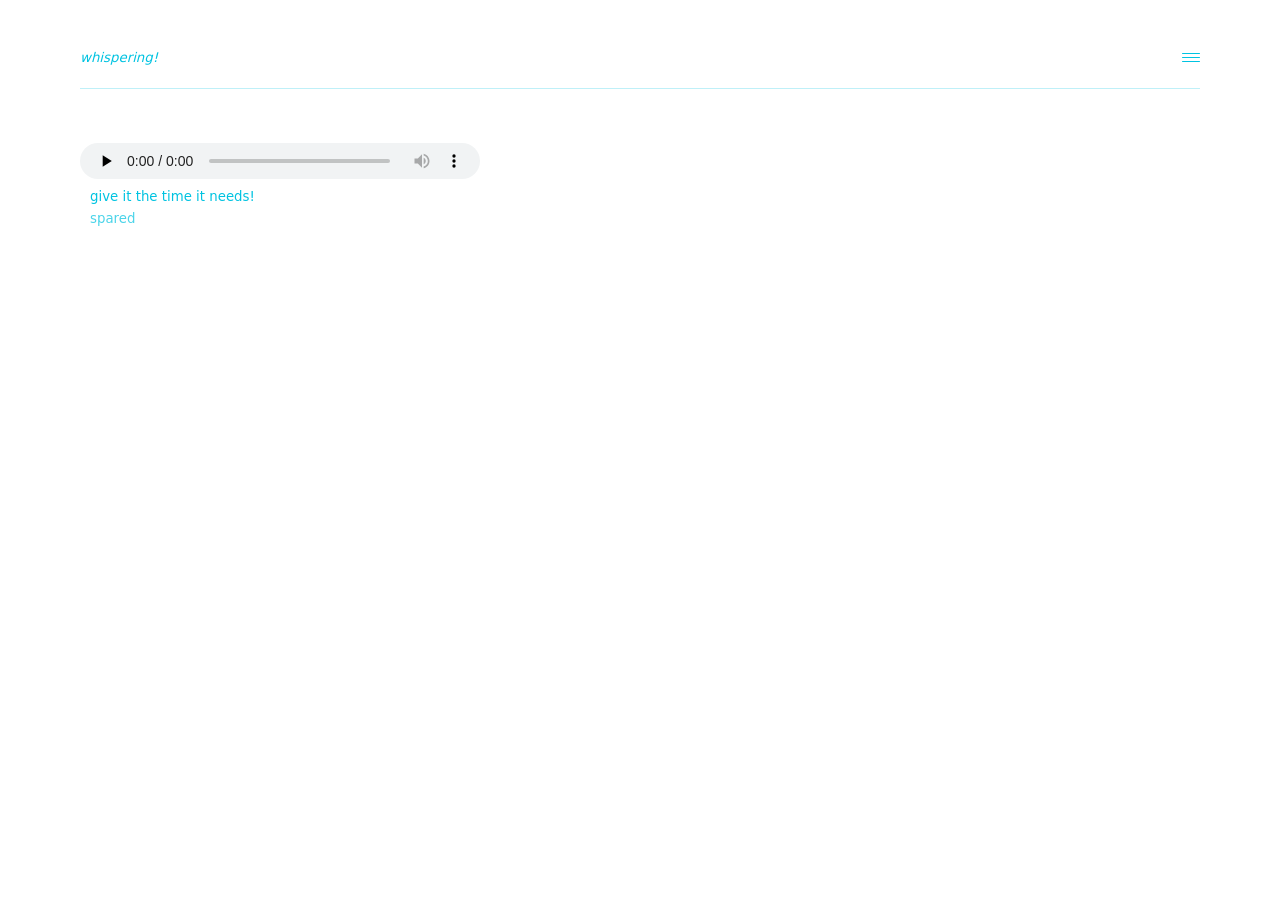
==== commit 4c23abb4: "feature: newest uploads first on home page" ====
--- a/index.html
+++ b/index.html
@@ -317,7 +317,7 @@
   function render(filter) {
     list.innerHTML = '';
     const filtered = filter === 'all' ? allTracks : allTracks.filter(t => (t.artist || t.user) === filter);
-    filtered.forEach(t => {
+    filtered.slice().reverse().forEach(t => {
       const row = document.createElement('div');
       row.className = 'track';
       const audio = document.createElement('audio');
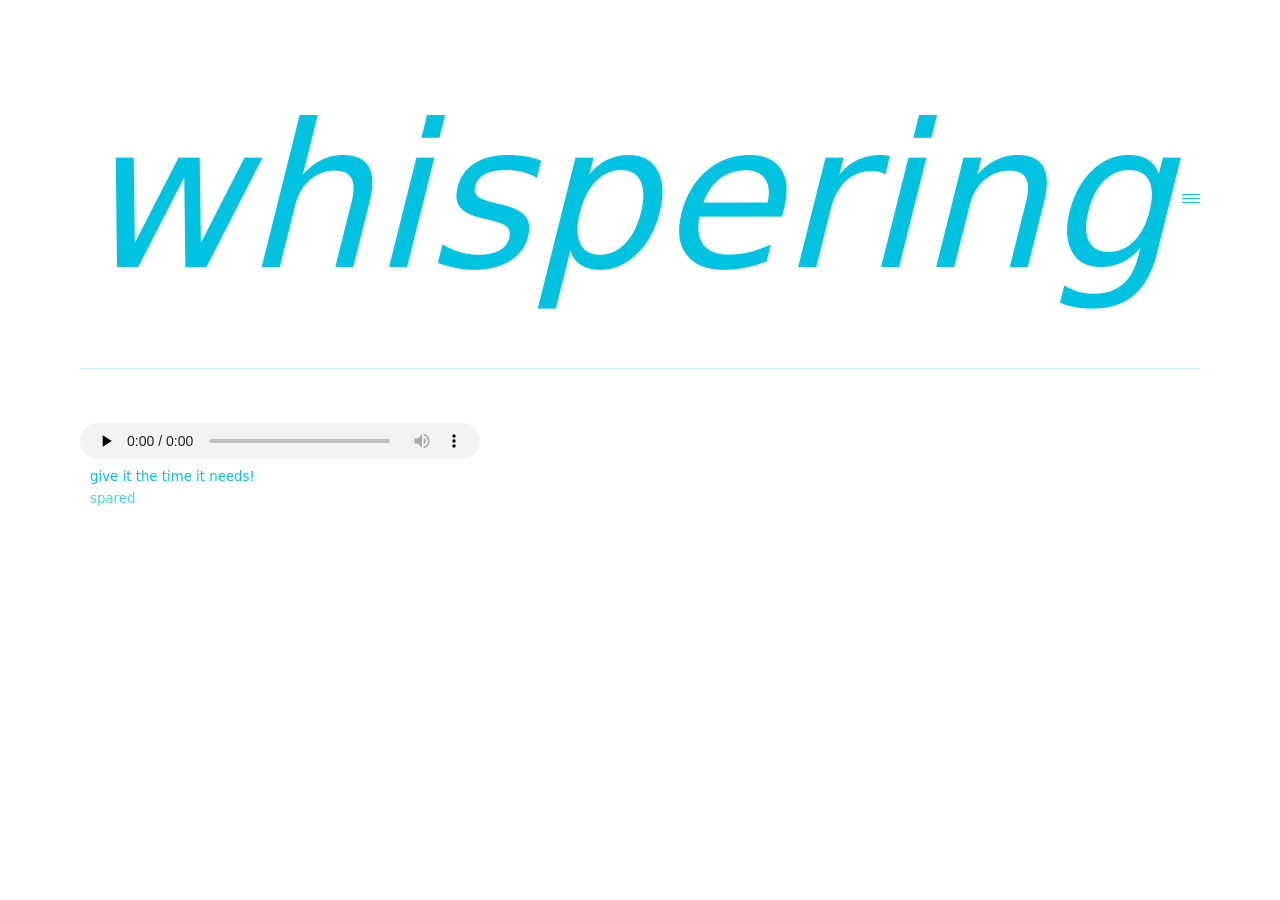
==== commit 4cc1e5ae: "design: large whispering logo (system-ui), simplify manage page (remove title row/filter/back link)" ====
--- a/index.html
+++ b/index.html
@@ -41,8 +41,7 @@
 }
 
 .header .logo {
-  font-size: 30pt;
-  font-size: 10pt;
+  font-size: clamp(72px, 22vw, 200px);
   font-style: italic;
   font-weight: 200;
   color: #00C3E1;
@@ -262,8 +261,6 @@
   body {
   padding: 10px 3px 40px 3px; padding: 24px 16px 40px; }
   .container { max-width: 100%; }
-  .header .logo {
-  font-size: 30pt; font-size: 10pt; }
 }
 @media (min-width: 1200px) {
   body {
@@ -276,7 +273,7 @@
 
 <div class="container">
   <div class="header">
-    <a href="/" class="logo">whispering!</a>
+    <a href="/" class="logo">whispering</a>
     <button class="filter-btn" id="filterBtn" aria-label="Menu">
       <span></span><span></span><span></span>
     </button>
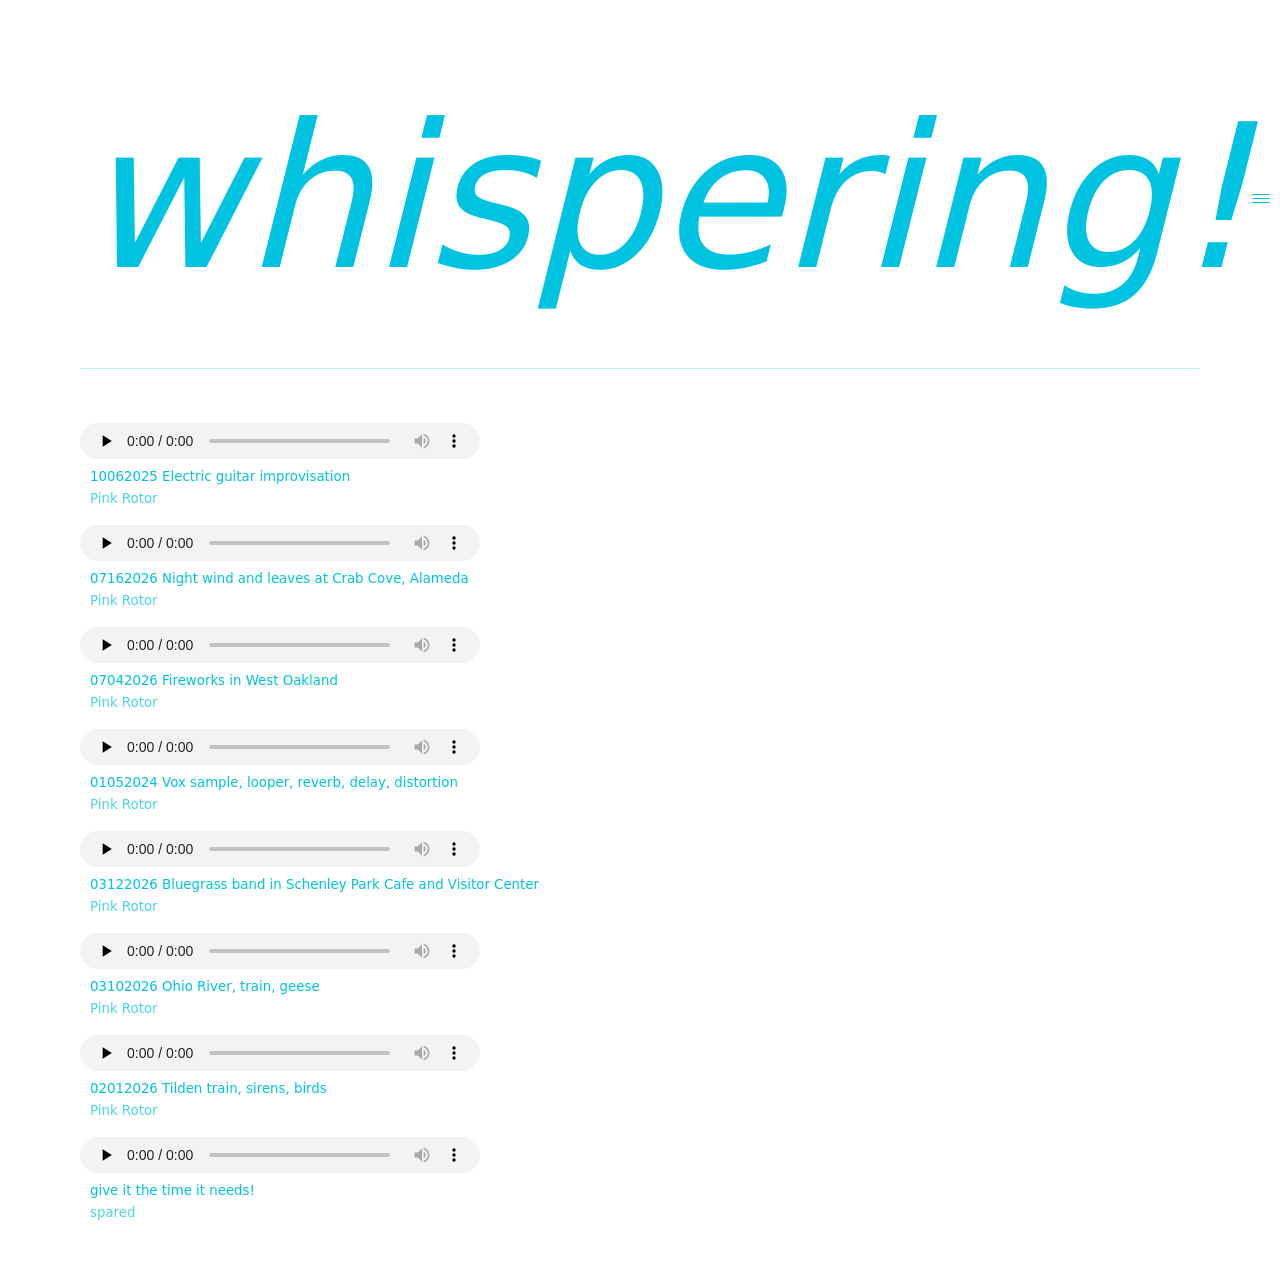
==== commit 0fc65ae5: "fix: restore exclamation mark on home page logo to match paper.design" ====
--- a/index.html
+++ b/index.html
@@ -273,7 +273,7 @@
 
 <div class="container">
   <div class="header">
-    <a href="/" class="logo">whispering</a>
+    <a href="/" class="logo">whispering!</a>
     <button class="filter-btn" id="filterBtn" aria-label="Menu">
       <span></span><span></span><span></span>
     </button>
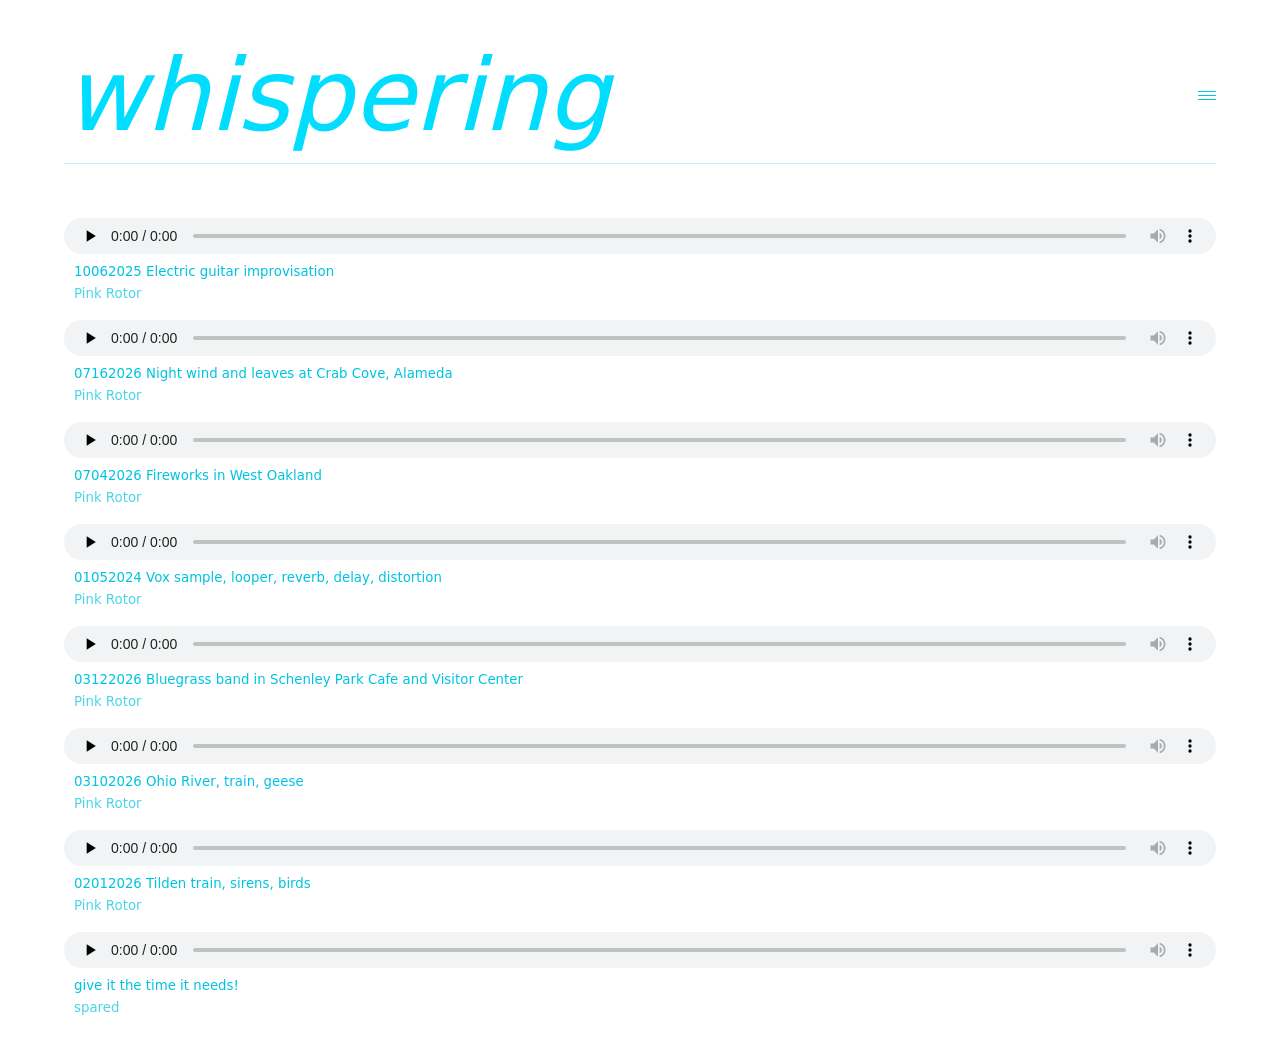
==== commit 94e5db80: "design: adopt fluid flex layout — no clipping across aspect ratios; home logo whispering (#00DDFF) -" ====
--- a/index.html
+++ b/index.html
@@ -1,16 +1,15 @@
 <!DOCTYPE html>
 <html lang="en">
 <head>
-<meta charset="UTF-8">
-<meta name="viewport" content="width=device-width, initial-scale=1.0">
-<title>whispering!</title>
 <style>
+/* WHISPERING-GENERATED — do not hand-edit; edit tooling/_design/tokens.json instead */
 @import url('https://fonts.googleapis.com/css2?family=Inter:opsz@14..32&display=swap');
 
 * { margin: 0; padding: 0; box-sizing: border-box; }
 
+html { height: 100%; }
+
 body {
-  padding: 10px 3px 40px 3px;
   background: #ffffff;
   color: #00C3E1;
   font-family: system-ui, -apple-system, 'Segoe UI', Roboto, Helvetica, Arial, sans-serif;
@@ -18,10 +17,12 @@
   font-weight: 200;
   line-height: 1.5;
   min-height: 100vh;
+  min-height: 100svh;
   display: flex;
   flex-direction: column;
   align-items: stretch;
-  padding: 40px 80px 40px;
+  padding: clamp(24px, 4vw, 48px) clamp(16px, 5vw, 80px) 40px;
+  overflow-x: clip;
 }
 
 a { color: #00C3E1; text-decoration: none; }
@@ -29,30 +30,38 @@
 
 .container {
   width: 100%;
+  max-width: 100%;
+  margin-inline: auto;
   position: relative;
 }
 
 .header {
   display: flex;
+  flex-wrap: wrap;
   justify-content: space-between;
   align-items: center;
-  margin-bottom: 20px;
+  column-gap: 24px;
+  row-gap: 12px;
+  margin-bottom: clamp(16px, 3vw, 20px);
   position: relative;
 }
 
 .header .logo {
-  font-size: clamp(72px, 22vw, 200px);
+  font-size: clamp(36px, 11vw, 100px);
   font-style: italic;
   font-weight: 200;
   color: #00C3E1;
-}
-
-/* Full-width hairline under the whispering! logo */
+  line-height: 0.95;
+  max-width: 100%;
+  overflow-wrap: anywhere;
+}
+
+/* Full-width hairline under the logo */
 .logo-rule {
   width: 100%;
   border: none;
   border-top: 1px solid rgba(0,195,225,0.25);
-  margin: 20px 0 0;
+  margin: clamp(16px, 3vw, 20px) 0 0;
 }
 
 .filter-btn {
@@ -63,6 +72,7 @@
   flex-direction: column;
   gap: 3px;
   padding: 0;
+  flex-shrink: 0;
 }
 .filter-btn span {
   display: block;
@@ -81,6 +91,7 @@
   border: 1px solid #00C3E1;
   border-radius: 8px;
   min-width: 160px;
+  max-width: min(280px, calc(100vw - 32px));
   padding: 6px;
   z-index: 10;
 }
@@ -113,18 +124,21 @@
 .track-list {
   display: flex;
   flex-direction: column;
-  gap: 14px;
-  padding-top: 54px;
+  gap: clamp(14px, 2vw, 16px);
+  padding-top: clamp(28px, 5vw, 54px);
+  width: 100%;
 }
 
 .track {
   display: flex;
   flex-direction: column;
   gap: 8px;
+  min-width: 0;
 }
 
 .track audio {
-  width: 300px;
+  width: 100%;
+  min-width: min(300px, 100%);
   max-width: 100%;
   height: 36px;
 }
@@ -137,6 +151,8 @@
   font-size: 10pt;
   font-weight: 200;
   color: #00C3E1;
+  min-width: 0;
+  overflow-wrap: anywhere;
 }
 .track-title { font-weight: 200; }
 .track-artist { opacity: 0.7; font-weight: 200; }
@@ -164,7 +180,6 @@
 .drop-zone {
   border: 1px solid #00C3E1;
   border-radius: 8px;
-  height: 180px;
   text-align: center;
   cursor: pointer;
   font-size: 10pt;
@@ -175,6 +190,10 @@
   justify-content: center;
   align-items: center;
   gap: 4px;
+  width: 100%;
+  max-width: 400px;
+  aspect-ratio: 1 / 1;
+  height: auto;
 }
 .drop-zone .small-text {
   font-size: 9pt;
@@ -222,13 +241,15 @@
 .song-list { display: flex; flex-direction: column; gap: 10px; }
 .song-item {
   display: flex;
+  flex-wrap: wrap;
   justify-content: space-between;
   align-items: center;
   gap: 12px;
   font-size: 10pt;
   font-weight: 200;
-}
-.song-meta { opacity: 0.7; }
+  min-width: 0;
+}
+.song-meta { opacity: 0.7; min-width: 0; overflow-wrap: anywhere; }
 .delete-btn {
   background: none;
   border: none;
@@ -238,42 +259,28 @@
   font-weight: 200;
   color: #00C3E1;
   padding: 2px 6px;
+  flex-shrink: 0;
 }
 .delete-btn:hover { opacity: 0.6; }
 
 .back-link { margin-top: 16px; font-size: 10pt; font-weight: 200; }
-
-/* ===== DESKTOP-ONLY OVERRIDES (min-width: 601px) ===== */
-@media (min-width: 601px) {
-  body {
-  padding: 10px 3px 40px 3px;
-    padding: 24px 80px 40px;
-  }
-  .track audio {
-    width: 400px;
-  }
-  .track-list {
-    gap: 16px;
-  }
-}
-
-@media (max-width: 600px) {
-  body {
-  padding: 10px 3px 40px 3px; padding: 24px 16px 40px; }
-  .container { max-width: 100%; }
-}
-@media (min-width: 1200px) {
-  body {
-  padding: 10px 3px 40px 3px; padding: 48px 80px 40px; }
-}
-
+</style>
+<meta charset="UTF-8">
+<meta name="viewport" content="width=device-width, initial-scale=1.0">
+<title>whispering!</title>
+
+<style>
+/* WHISPERING-PAGE-SPECIFIC — index/ home overrides; survives apply_tokens (no generated sentinel) */
+.header .logo {
+  color: #00DDFF; /* slightly more saturated + lighter than brand cyan #00C3E1 */
+}
 </style>
 </head>
 <body>
 
 <div class="container">
   <div class="header">
-    <a href="/" class="logo">whispering!</a>
+    <a href="/" class="logo">whispering</a>
     <button class="filter-btn" id="filterBtn" aria-label="Menu">
       <span></span><span></span><span></span>
     </button>
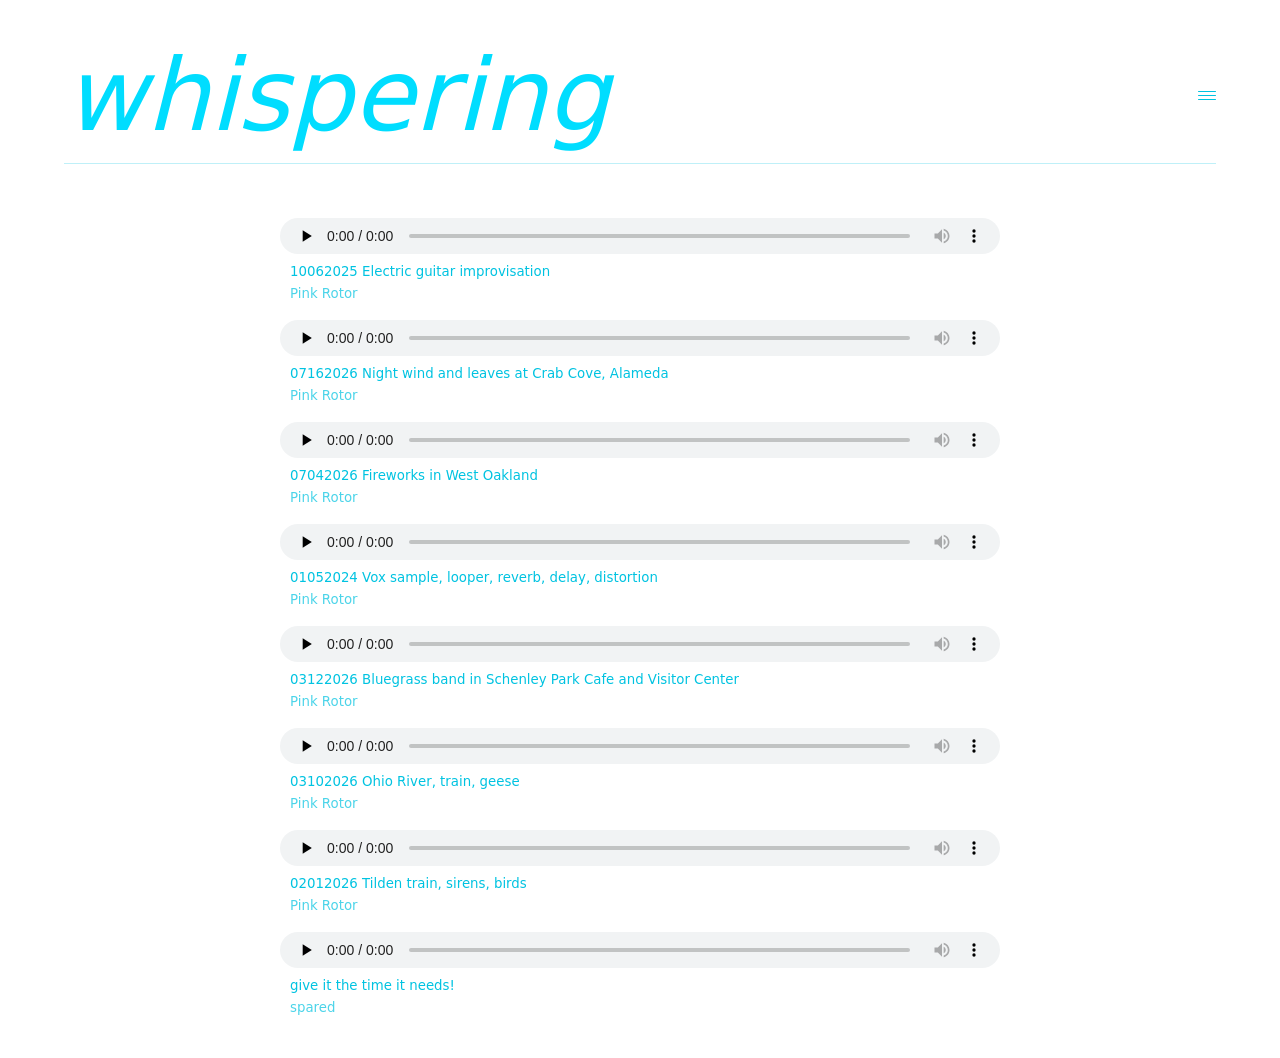
==== commit 83845c5d: "design: narrow + center track entries (spacing.max_track_width); drop unused Google Fonts import" ====
--- a/index.html
+++ b/index.html
@@ -3,8 +3,6 @@
 <head>
 <style>
 /* WHISPERING-GENERATED — do not hand-edit; edit tooling/_design/tokens.json instead */
-@import url('https://fonts.googleapis.com/css2?family=Inter:opsz@14..32&display=swap');
-
 * { margin: 0; padding: 0; box-sizing: border-box; }
 
 html { height: 100%; }
@@ -127,6 +125,8 @@
   gap: clamp(14px, 2vw, 16px);
   padding-top: clamp(28px, 5vw, 54px);
   width: 100%;
+  max-width: min(720px, 100%);
+  margin-inline: auto;
 }
 
 .track {
@@ -265,6 +265,8 @@
 
 .back-link { margin-top: 16px; font-size: 10pt; font-weight: 200; }
 </style>
+
+
 <meta charset="UTF-8">
 <meta name="viewport" content="width=device-width, initial-scale=1.0">
 <title>whispering!</title>
